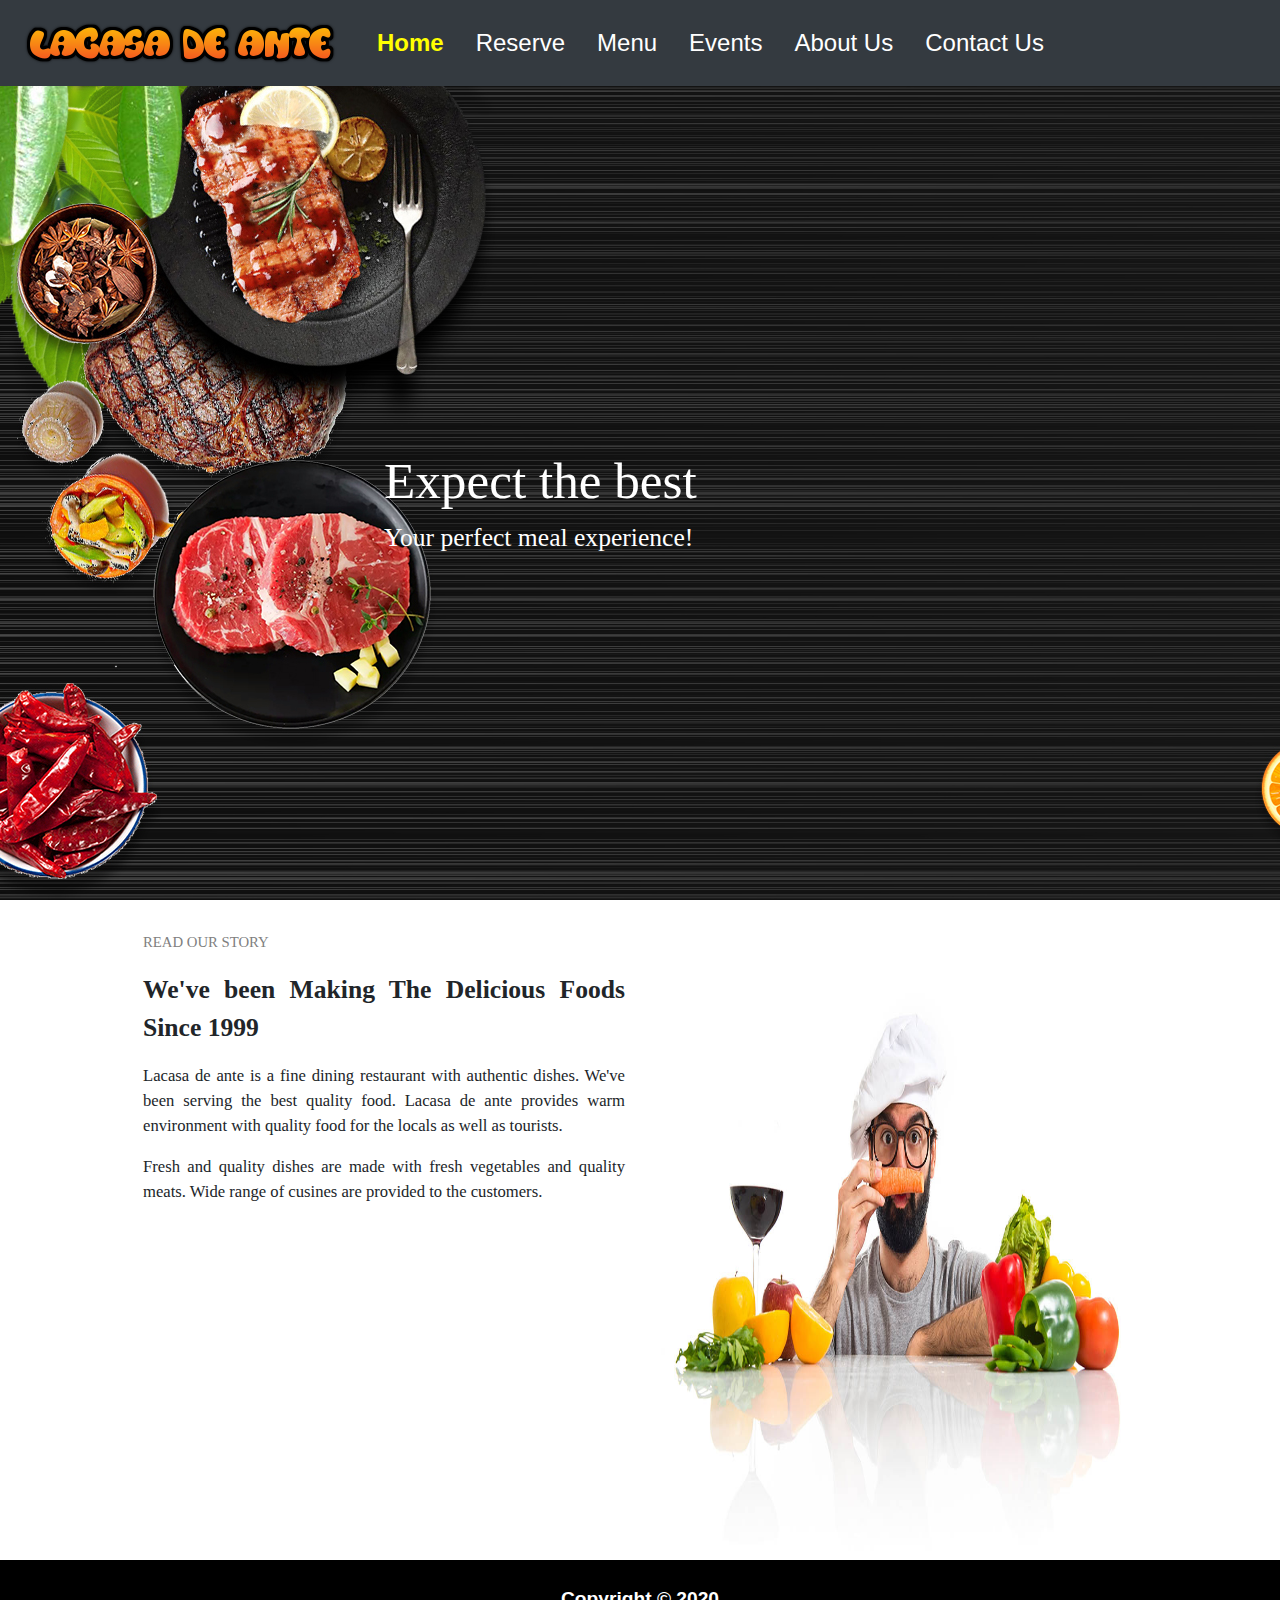
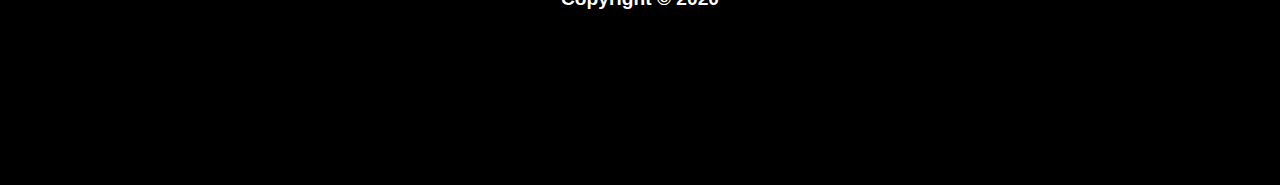
==== html/index.html @ 2eb214eb "Initialize master branch" ====
<!DOCTYPE html>
<html>
<head>
	<meta charset="utf-8">
	<title> Home | Lacasa de ante </title>
	<meta name="viewport" content="width=device-width, initial-scale=1">
	<link rel="icon" href="../images/logo-title.jpg">
	<!-- Bootstrap -->
	<!-- Bootstrap -->
	<link rel="stylesheet" href="https://stackpath.bootstrapcdn.com/bootstrap/4.4.1/css/bootstrap.min.css" integrity="sha384-Vkoo8x4CGsO3+Hhxv8T/Q5PaXtkKtu6ug5TOeNV6gBiFeWPGFN9MuhOf23Q9Ifjh" crossorigin="anonymous">
	<!-- Jquery -->
	<script src="https://code.jquery.com/jquery-3.4.1.slim.min.js" integrity="sha384-J6qa4849blE2+poT4WnyKhv5vZF5SrPo0iEjwBvKU7imGFAV0wwj1yYfoRSJoZ+n" crossorigin="anonymous"></script>
	<!-- Javascript -->
    <script src="https://stackpath.bootstrapcdn.com/bootstrap/4.4.1/js/bootstrap.min.js" integrity="sha384-wfSDF2E50Y2D1uUdj0O3uMBJnjuUD4Ih7YwaYd1iqfktj0Uod8GCExl3Og8ifwB6" crossorigin="anonymous"></script>

	 <!-- External CSS -->
	<link rel="stylesheet" type="text/css" href="../stylesheet/style-index.css">

</head>
<body>
	<div class="container-main">
		
 		<!-- Header & navigation bar -->
		<div class="row background-main">	
			<div class="col">
				<nav class="navbar navbar-expand-sm bg-dark navbar-dark fixed-top">
					<a class="navbar-brand" href="index.html"><img src="../images/logo.png" alt="Lacasa De Ante"></a>
					<button class="navbar-toggler" type="button" data-toggle="collapse" data-target="#content">
						<span class="navbar-toggler-icon"></span>
					</button>
				
				<div class="collapse navbar-collapse" id="content">
					<ul class="navbar-nav">
						<li class="nav-item">
							<a class="nav-link active" href="index.html">Home</a>
						</li>
						<li class="nav-item">
							<a class="nav-link" href="reserve.html">Reserve</a>
						</li>
						<li class="nav-item">
							<a class="nav-link" href="menu.html">Menu</a>
						</li>
						<li class="nav-item">
							<a class="nav-link" href="event.html">Events</a>
						</li>
						<li class="nav-item">
							<a class="nav-link" href="about_us.html">About Us</a>
						</li>
						<li class="nav-item">
							<a class="nav-link" href="contact.html">Contact Us</a>
						</li>
					</ul>
				</div>
				</nav>
			</div>

			<div class="text-main">
				<h2>Expect the best</h2>
				<p>Your perfect meal experience!</p>
			</div>
		</div>
		<!-- End Header & navigation bar -->

		<!-- Section 1 -->
		<div class="row about-section1">
			<div class="col-6 text-section1" style="text-align:justify;font-family:'century gothic';" >
				<p><small style="color:gray; font-size:1.15vw;">READ OUR STORY</small></p>

				<p style="font-size:2vw; font-weight:bold;">We've been Making The Delicious Foods Since 1999</p>

				<p>Lacasa de ante is a fine dining restaurant with authentic dishes. We've been serving the best quality food. Lacasa de ante provides warm environment with quality food for the locals as well as tourists.</p>

				<p>Fresh and quality dishes are made with fresh vegetables and quality meats. Wide range of cusines are provided to the customers.</p>
			</div>
			<div class="col-6 image-section1">
				<img src="../images/about-image.jpg" alt="Read Our Story">
			</div>
		</div >
		<!-- End Section 1 -->

		<!-- Footer -->
 		<footer>
 			<div class="row">
				 <div class="col footer">
					<p>
						Copyright &copy; 2020
					</p>
				 </div>
			</div>
		</footer>
		<!-- End Footer -->

	</div>
</body>
</html>
---- stylesheet/style-index.css ----
.clearfix::after {
	content: " ";
	clear: both;
	display: table;
}

* {
	margin: 0;
	padding: 0;
	box-sizing: border-box;
}
.container-main {
	background-color: white;
	width: 100%;
	font-size: 18px;
	overflow-x: hidden;
	overflow-y: auto;
}

.background-main {
	width: 104%;
	height: 100vh;
	background-image: url(../images/background-main.jpg);
	background-size: cover;
	background-repeat: no-repeat;
}

/* Navigation bar */
#content ul > li {
	padding: 8px;
}
#content ul > li > a:not(.active) {
	color: white;
	font-size: 24px;
}
#content ul > li > a:hover:not(.active) {
	color: gold;
	font-weight: bold;
}
#content ul > li > a.active {
	color: yellow;
	font-size: 24px;
	font-weight: bold;
}
/* End Navigation bar */

.text-main {
	position: absolute;
	top: 50%;
	left: 30%;
	color: white;
	font-family:'century gothic';
}
.text-main h2 {
	font-size: 4vw;
}
.text-main p {
	font-size: 2vw;
}

/* Read our story */
.about-section1 {
	background-color: white;
	width: 80%;
	height: 70vh;
	font-size: 1.30vw;
	margin: auto;
	margin-top: 30px;
}
.image-section1 img{
	width:100%;
	height: 100%;
}
/* End Read our story */

/* Footer */
.footer{
	background-color: black;
	height: 25vh;
	padding: 5px;
	color: white;
	font-size: 1.5vw;
	font-weight: 600;
	text-align: center;
}
.footer p {
	padding: 20px;
}
/* End Footer */
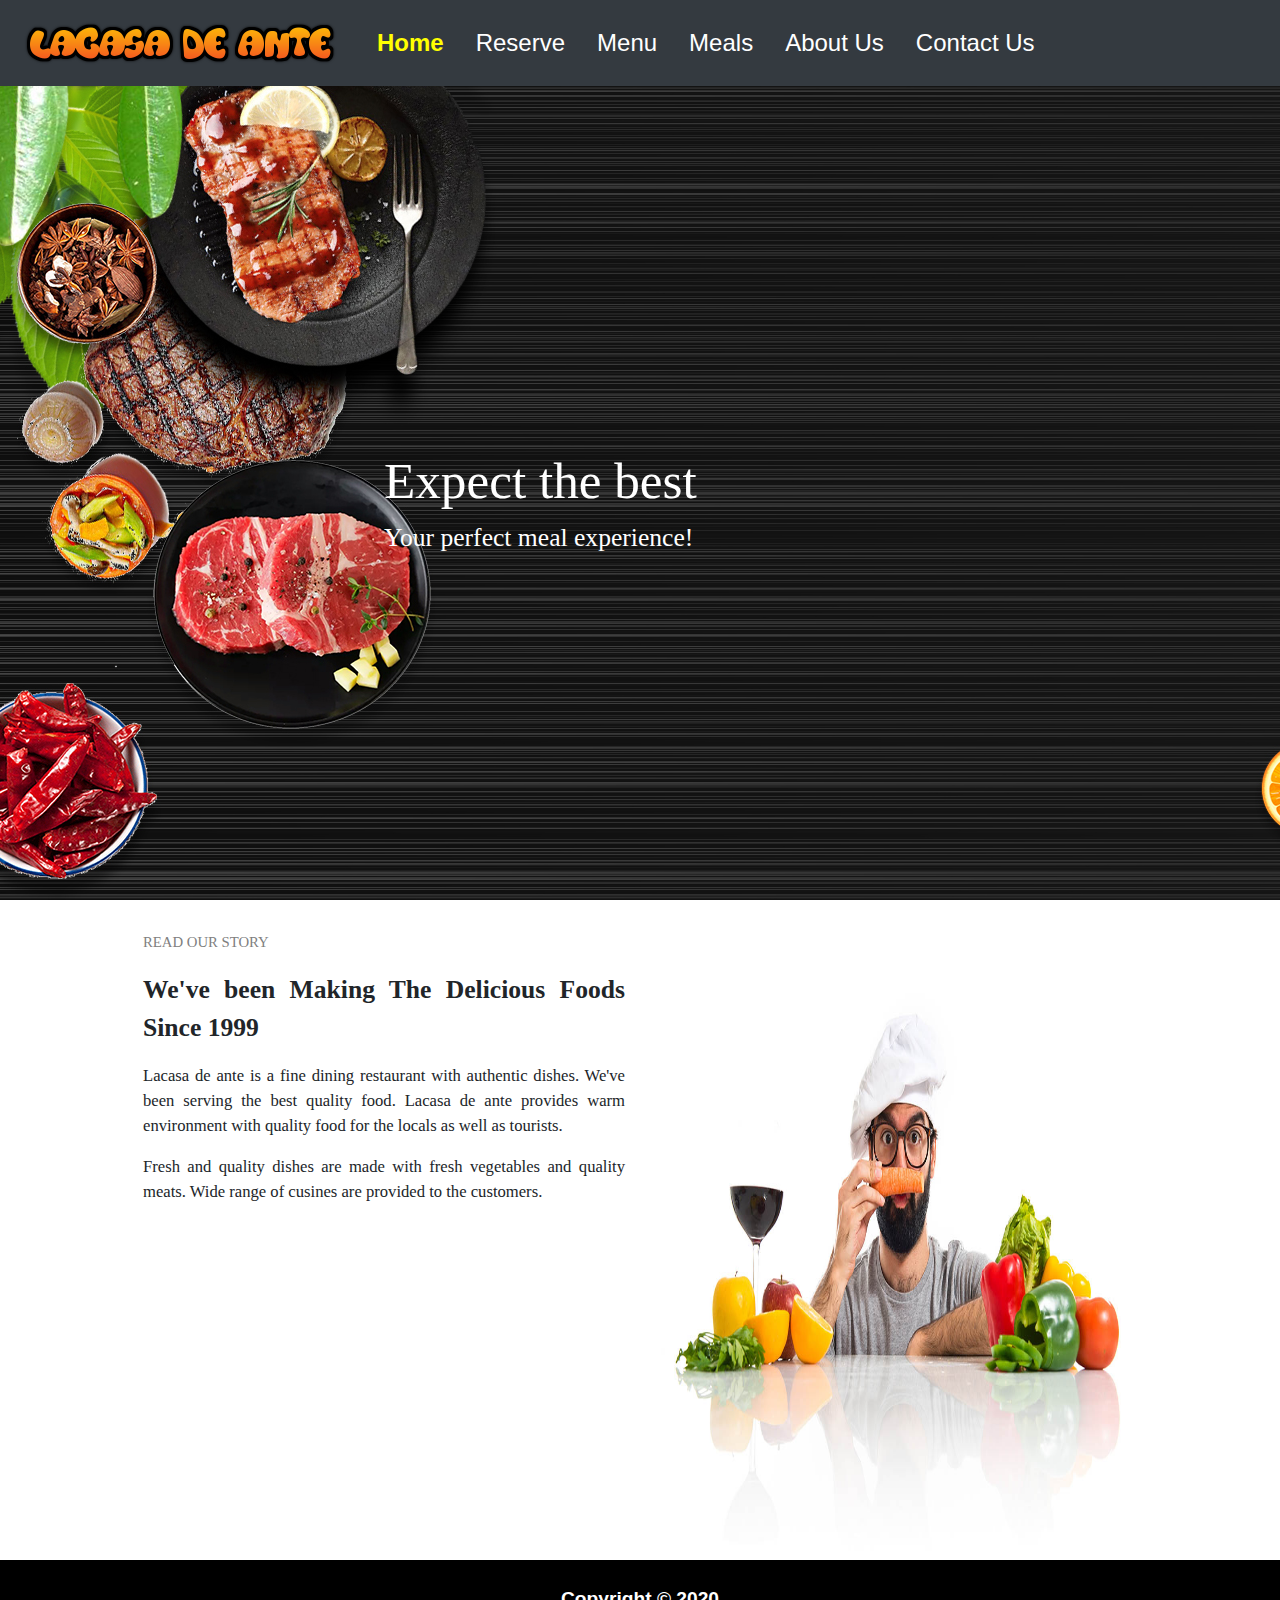
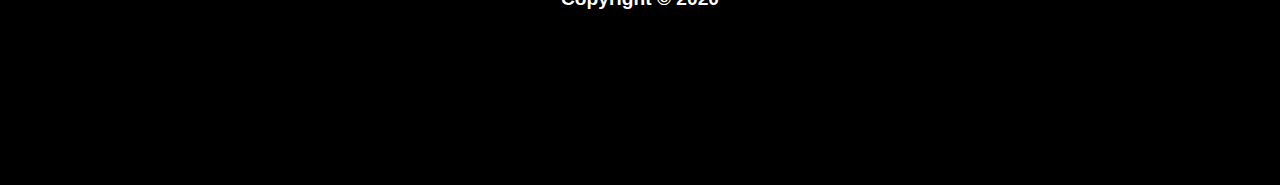
==== commit f1197917: "made changes to a lot of pages" ====
--- a/html/index.html
+++ b/html/index.html
@@ -41,7 +41,7 @@
 							<a class="nav-link" href="menu.html">Menu</a>
 						</li>
 						<li class="nav-item">
-							<a class="nav-link" href="event.html">Events</a>
+							<a class="nav-link" href="event.html">Meals</a>
 						</li>
 						<li class="nav-item">
 							<a class="nav-link" href="about_us.html">About Us</a>
